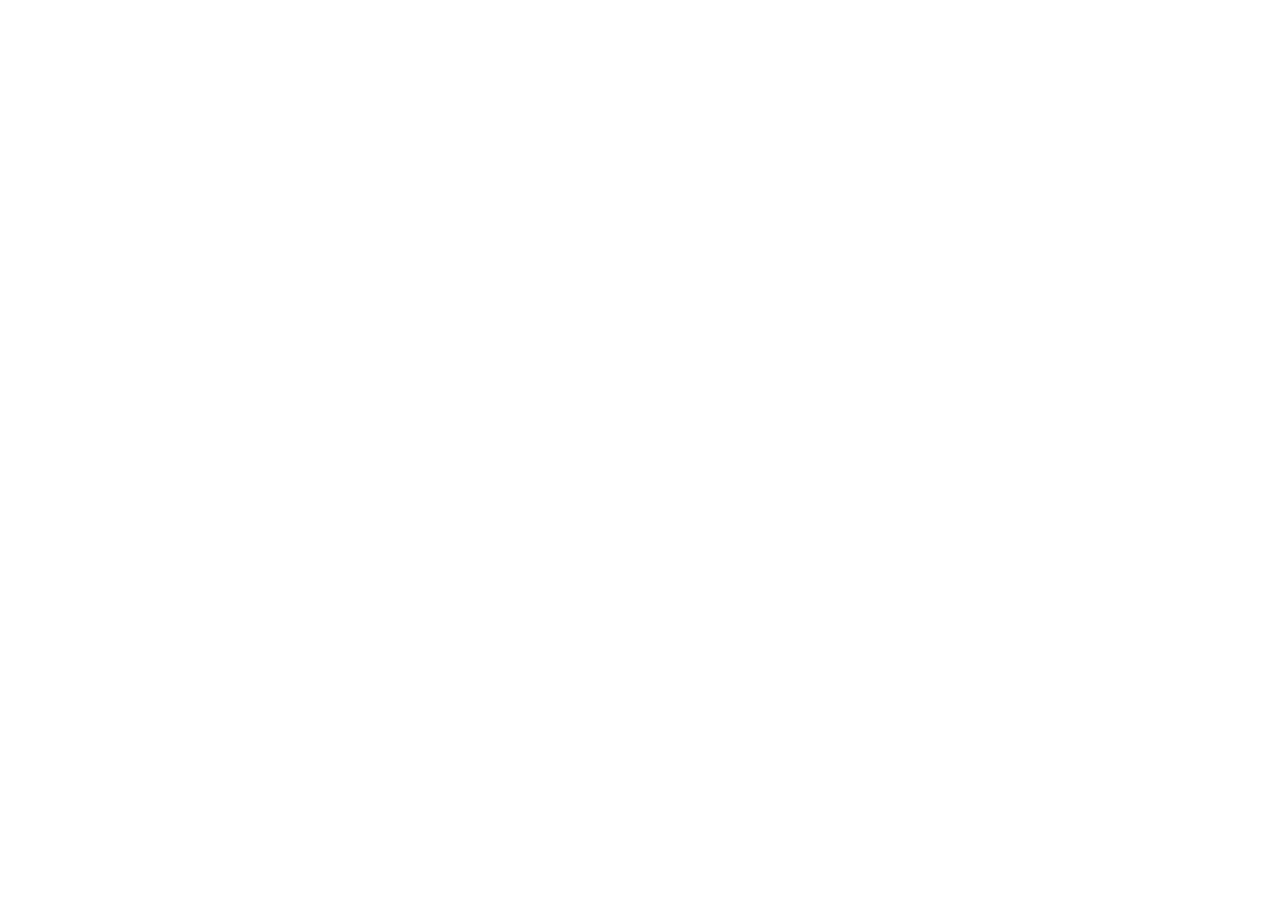
==== projeto_web_2/login.html @ 04d0804c "Início de projeto" ====
<!DOCTYPE html>
<html lang="en">
<head>
    <meta charset="UTF-8">
    <meta name="viewport" content="width=device-width, initial-scale=1.0">
    <title>Document</title>
</head>
<body>
    
</body>
</html>
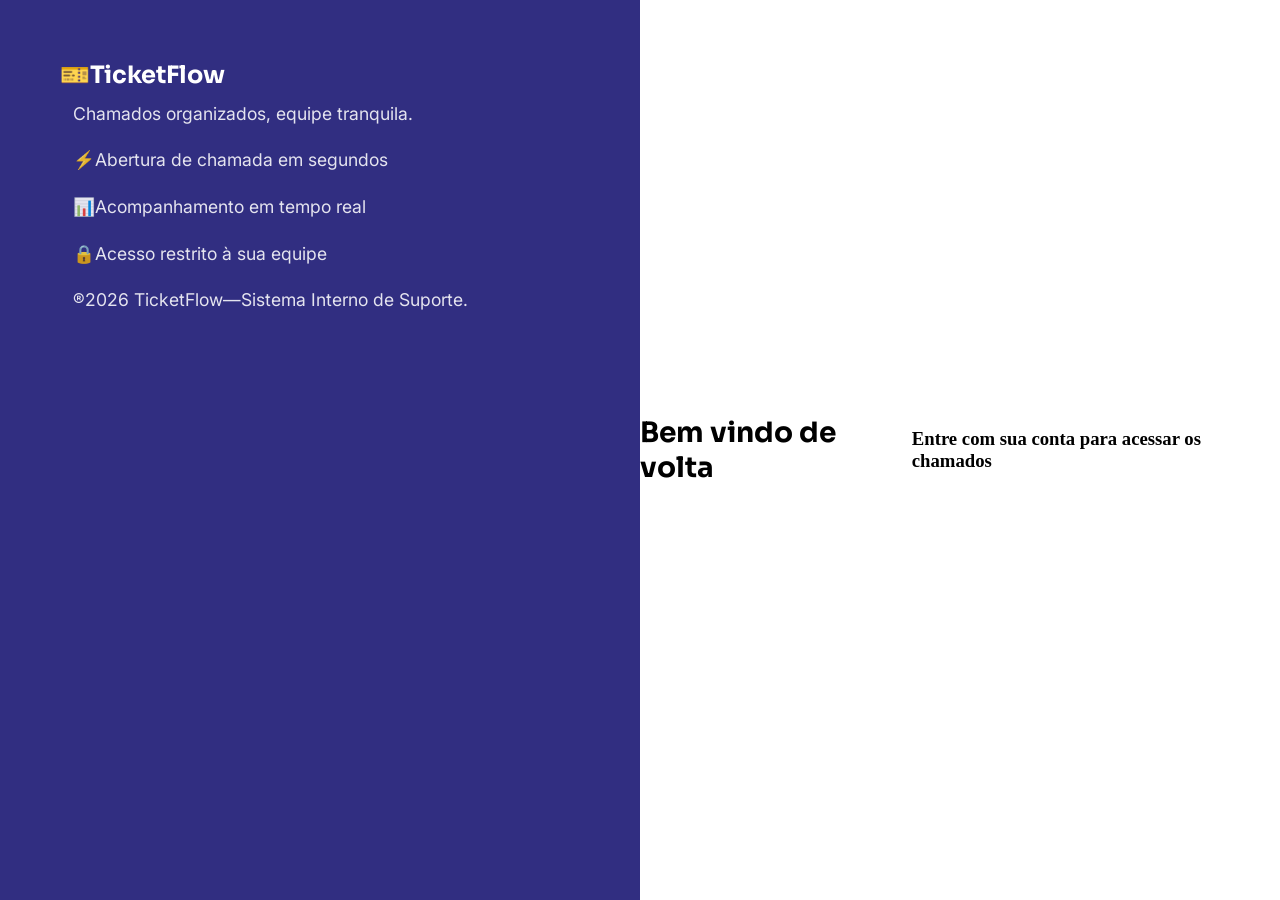
==== commit efac31e3: "Inicio do Projeto" ====
--- a/projeto_web_2/login.html
+++ b/projeto_web_2/login.html
@@ -3,9 +3,33 @@
 <head>
     <meta charset="UTF-8">
     <meta name="viewport" content="width=device-width, initial-scale=1.0">
-    <title>Document</title>
+    <title>TicketFlow</title>
+    <link rel="stylesheet" href="assets/css/login.css">
+     <style>
+    @import url('https://fonts.googleapis.com/css2?family=Sora:wght@100..800&display=swap');
+    @import url('https://fonts.googleapis.com/css2?family=Inter:ital,opsz,wght@0,14..32,100..900;1,14..32,100..900&display=swap');
+    </style>
 </head>
 <body>
-    
+    <div class="container">
+        <section class="lado-esquerdo">
+            <h1>🎫TicketFlow</h1>
+            <p>Chamados organizados, equipe tranquila.</p>
+            <ul>
+                    <li><p>⚡Abertura de chamada em segundos</p></li>
+                    <li><p>📊Acompanhamento em tempo real</p></li>
+                    <li><p>🔒Acesso restrito à sua equipe</p></li>
+            </ul>
+            <footer>
+                <p>®️2026 TicketFlow—Sistema Interno de Suporte.</p>
+            </footer>
+        </section>
+
+        <section class="lado-direito">
+            <h2>Bem vindo de volta</h2>
+            <h3>Entre com sua conta para acessar os chamados</h3>
+            <form action=""></form>
+        </section>
+    </div>
 </body>
 </html>
--- a/projeto_web_2/assets/css/login.css
+++ b/projeto_web_2/assets/css/login.css
@@ -0,0 +1,61 @@
+@charset "UTF-8";
+:root{
+    --indigo-primario: #4F46E5;
+    --indigo-escuro: #312E81;
+    --fundo-geral: #F3F4F6;
+    --superficie: #FFFFFF;
+    --texto-principal: #111827;
+    --texto-secundario: #6B7280;
+    --borda-sutil: #E5E7EB;
+    --resolvido: #DCFCE7;
+    --alerta: #D97706;
+    --aberto-urgente:#DC2626 ;
+    --perigo-fundo: #FEE2E2;
+}
+*{
+   box-sizing: border-box;
+    padding: 0;
+    margin: 0;
+}
+
+.container{
+    display: grid;
+    grid-template-columns: 1fr 1fr;
+    height: 100vh;
+}
+.container h1{
+    font-family: "Sora", sans-serif;
+    font-size: 1.5rem;
+    color: #FFFFFF;
+}
+
+.lado-direito{
+    background-color: #ffffff;
+    display: flex;
+    justify-content: center;
+    align-items: center;
+
+}
+
+.lado-direito h2{
+    font-family: "Sora", sans-serif;
+    font-size: 1.75rem;
+}
+.lado-esquerdo{
+    background-color: var(--indigo-escuro);
+    padding: 60px;
+    text-align: justify;
+}
+.lado-esquerdo p{
+    font-family: "Inter", sans-serif;
+    color: #ffffffde;
+    font-size: 1.1rem;
+    padding: 0.8rem;
+    padding-right: 40px;
+}
+.lado-esquerdo ul li{
+    list-style-type: none;
+}
+.emojis{
+
+}
